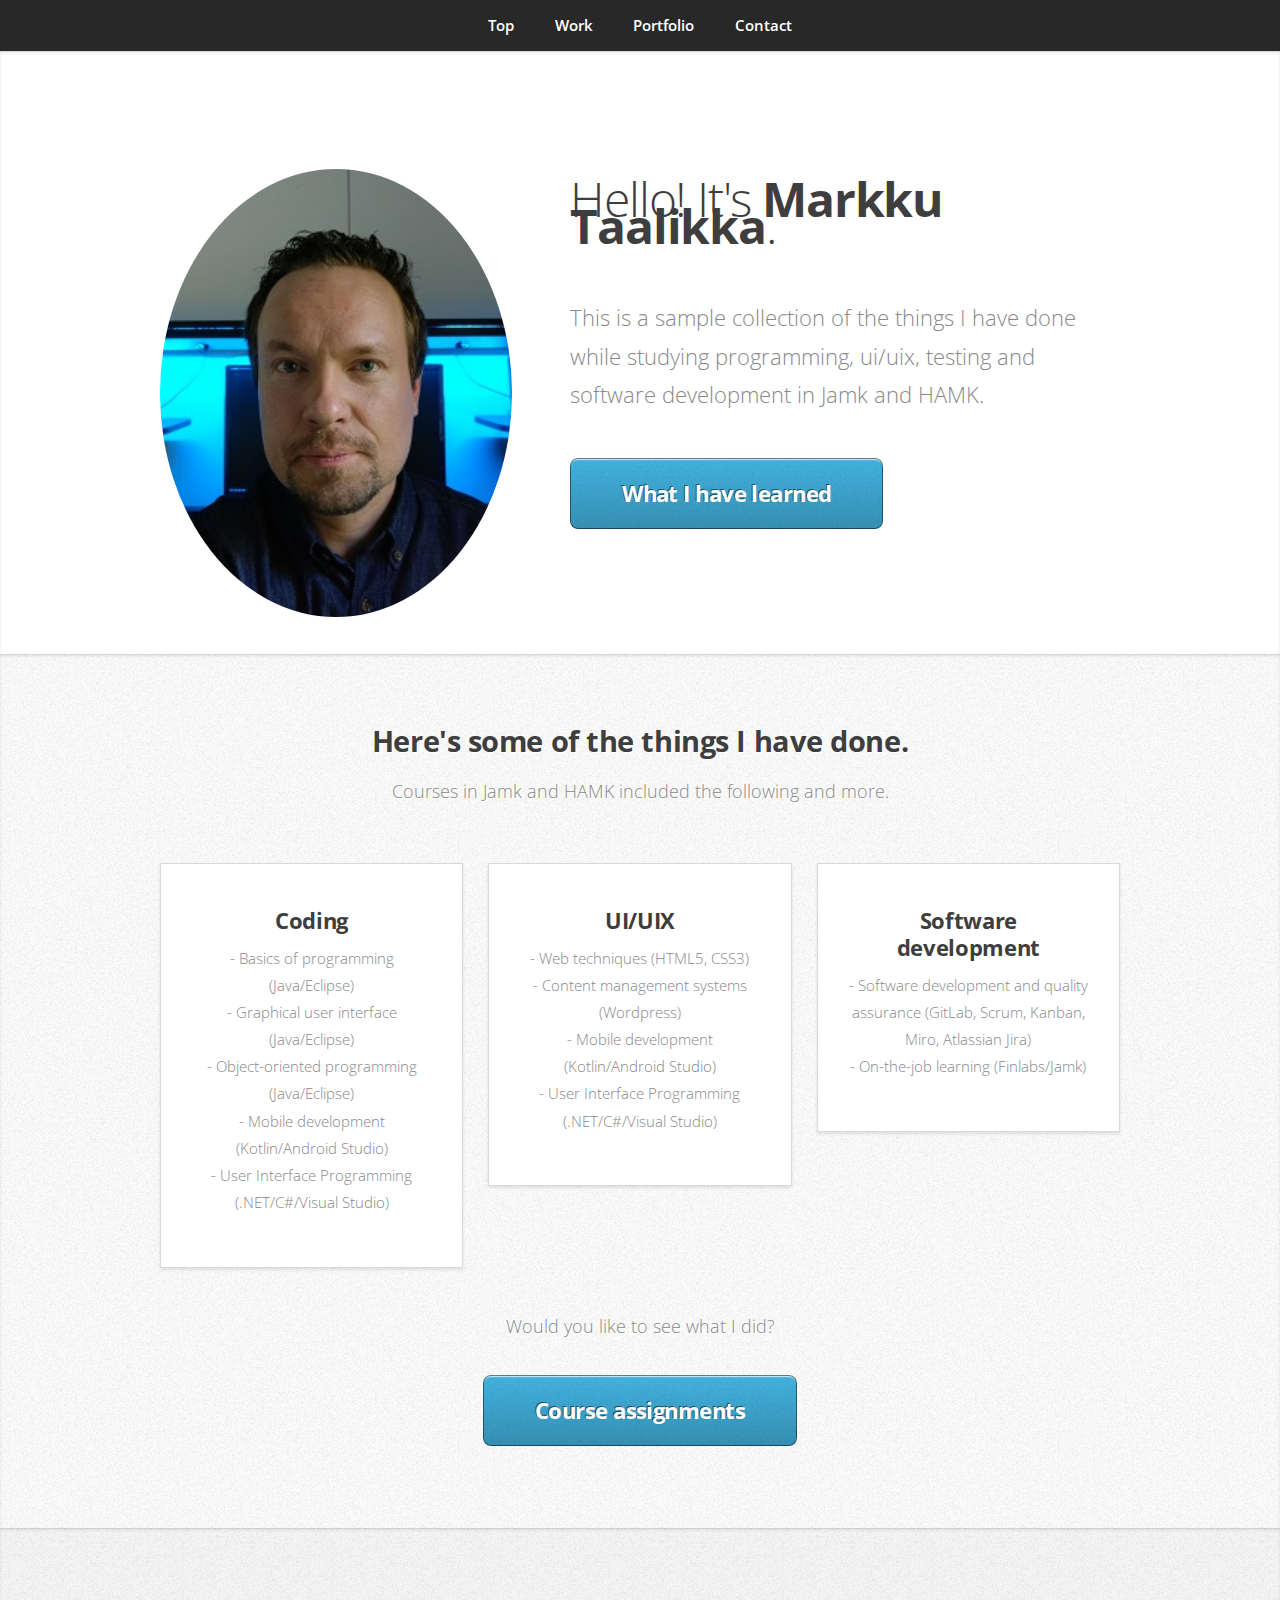
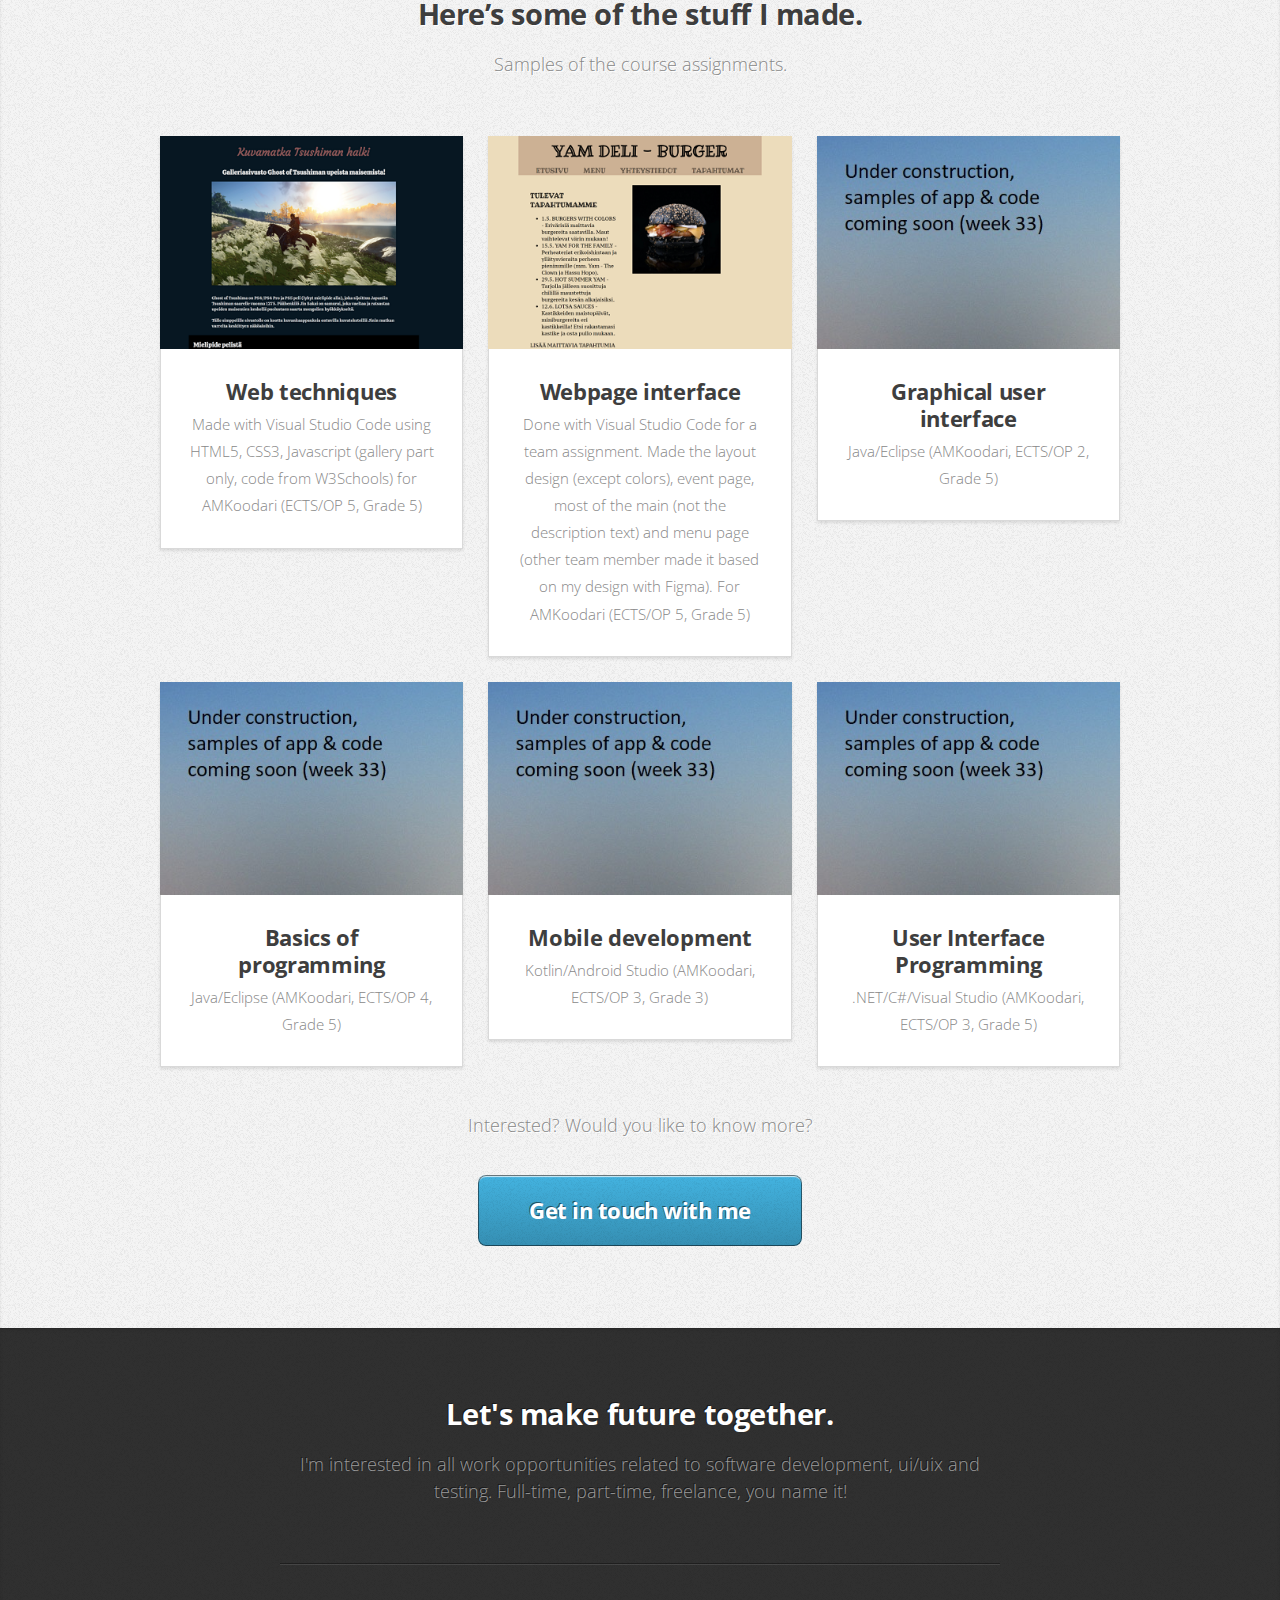
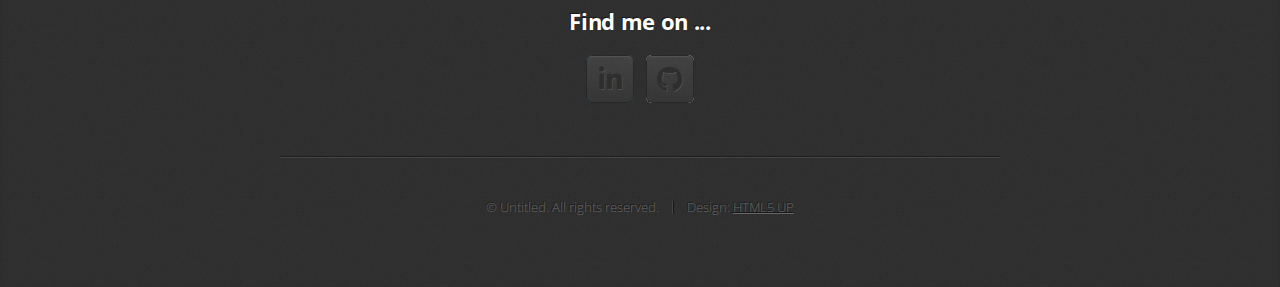
==== index.html @ e0985f4a "Portfolio website upload initial version" ====
<!DOCTYPE HTML>
<!--
	Miniport by HTML5 UP
	html5up.net | @ajlkn
	Free for personal and commercial use under the CCA 3.0 license (html5up.net/license)
-->
<html>
	<head>
		<title>Markku Taalikka Miniport (by HTML5 UP and edited by me)</title>
		<meta charset="utf-8" />
		<meta name="viewport" content="width=device-width, initial-scale=1, user-scalable=no" />
		<link rel="stylesheet" href="assets/css/main.css" />
	</head>
	<body class="is-preload">

		<!-- Nav -->
			<nav id="nav">
				<ul class="container">
					<li><a href="#top">Top</a></li>
					<li><a href="#work">Work</a></li>
					<li><a href="#portfolio">Portfolio</a></li>
					<li><a href="#contact">Contact</a></li>
				</ul>
			</nav>

		<!-- Home -->
			<article id="top" class="wrapper style1">
				<div class="container">
					<div class="row">
						<div class="col-4 col-5-large col-12-medium">
							<span class="image fit"><img src="images/MJT2020Resize.jpg" alt="" /></span>
						</div>
						<div class="col-8 col-7-large col-12-medium">
							<header>
								<h1>Hello! It's <strong>Markku Taalikka</strong>.</h1>
							</header>
							<p>This is a sample collection of the things I have done while studying programming, ui/uix, testing and software development in Jamk and HAMK.</p>
							<a href="#work" class="button large scrolly">What I have learned</a>
						</div>
					</div>
				</div>
			</article>

		<!-- Work -->
			<article id="work" class="wrapper style2">
				<div class="container">
					<header>
						<h2>Here's some of the things I have done.</h2>
						<p>Courses in Jamk and HAMK included the following and more.</p>
					</header>
					<div class="row aln-center">
						<div class="col-4 col-6-medium col-12-small">
							<section class="box style1">
								<!-- <span class="icon featured fa-comments"></span> -->
								<h3>Coding</h3>
								<p>- Basics of programming (Java/Eclipse)<br>- Graphical user interface (Java/Eclipse)<br>- Object-oriented programming (Java/Eclipse)<br>- Mobile development (Kotlin/Android Studio)<br>- User Interface Programming (.NET/C#/Visual Studio)</p>
							</section>
						</div>
						<div class="col-4 col-6-medium col-12-small">
							<section class="box style1">
								<!-- <span class="icon solid featured fa-camera-retro"></span> -->
								<h3>UI/UIX</h3>
								<p>- Web techniques (HTML5, CSS3)<br>- Content management systems (Wordpress)<br>- Mobile development (Kotlin/Android Studio)<br>- User Interface Programming (.NET/C#/Visual Studio)</p>
							</section>
						</div>
						<div class="col-4 col-6-medium col-12-small">
							<section class="box style1">
								<!-- <span class="icon featured fa-thumbs-up"></span> -->
								<h3>Software development</h3>
								<p>- Software development and quality assurance (GitLab, Scrum, Kanban, Miro, Atlassian Jira)<br>- On-the-job learning (Finlabs/Jamk)</p>
							</section>
						</div>
					</div>
					<footer>
						<p>Would you like to see what I did?</p>
						<a href="#portfolio" class="button large scrolly">Course assignments</a>
					</footer>
				</div>
			</article>

		<!-- Portfolio -->
			<article id="portfolio" class="wrapper style3">
				<div class="container">
					<header>
						<h2>Here’s some of the stuff I made.</h2>
						<p>Samples of the course assignments.</p>
					</header>
					<div class="row">
						<div class="col-4 col-6-medium col-12-small">
							<article class="box style2">
								<a href="images/Web_techniques_full_resize_MJT_HAMK.png" class="image featured" target="_blank"><img src="images/Web_techniques_tn_MJT_HAMK.png" alt="thumbnail_MJT_webpage" /></a>
								<h3><a href="#">Web techniques</a></h3>
								<p>Made with Visual Studio Code using HTML5, CSS3, Javascript (gallery part only, code from W3Schools) for AMKoodari (ECTS/OP 5, Grade 5)</p>
							</article>
						</div>
						<div class="col-4 col-6-medium col-12-small">
							<article class="box style2">
								<a href="images/Bittikyylat_site_resize.png" class="image featured" target="_blank"><img src="images/Bittikyylat_events_tn.png" alt="" /></a>
								<h3><a href="#">Webpage interface</a></h3>
								<p>Done with Visual Studio Code for a team assignment. Made the layout design (except colors), event page, most of the main (not the description text) and menu page (other team member made it based on my design with Figma). For AMKoodari (ECTS/OP 5, Grade 5)</p>
							</article>
						</div>
						<div class="col-4 col-6-medium col-12-small">
							<article class="box style2">
								<a href="#" class="image featured"><img src="images/pic03.jpg" alt="" /></a>
								<h3><a href="#">Graphical user interface</a></h3>
								<p>Java/Eclipse (AMKoodari, ECTS/OP 2, Grade 5)</p>
							</article>
						</div>
						<div class="col-4 col-6-medium col-12-small">
							<article class="box style2">
								<a href="#" class="image featured"><img src="images/pic03.jpg" alt="" /></a>
								<h3><a href="#">Basics of programming</a></h3>
								<p>Java/Eclipse (AMKoodari, ECTS/OP 4, Grade 5)</p>
							</article>
						</div>
						<div class="col-4 col-6-medium col-12-small">
							<article class="box style2">
								<a href="#" class="image featured"><img src="images/pic03.jpg" alt="" /></a>
								<h3><a href="#">Mobile development</a></h3>
								<p>Kotlin/Android Studio (AMKoodari, ECTS/OP 3, Grade 3)</p>
							</article>
						</div>
						<div class="col-4 col-6-medium col-12-small">
							<article class="box style2">
								<a href="#" class="image featured"><img src="images/pic03.jpg" alt="" /></a>
								<h3><a href="#">User Interface Programming</a></h3>
								<p>.NET/C#/Visual Studio (AMKoodari, ECTS/OP 3, Grade 5)</p>
							</article>
						</div>
					</div>
					<footer>
						<p>Interested? Would you like to know more?</p>
						<a href="#contact" class="button large scrolly">Get in touch with me</a>
					</footer>
				</div>
			</article>

		<!-- Contact -->
			<article id="contact" class="wrapper style4">
				<div class="container medium">
					<header>
						<h2>Let's make future together.</h2>
						<p>I'm interested in all work opportunities related to software development, ui/uix and testing. Full-time, part-time, freelance, you name it!</p>
					</header>
					<!-- <div class="row">
						<div class="col-12">
							<form method="post" action="#">
								<div class="row">
									<div class="col-6 col-12-small">
										<input type="text" name="name" id="name" placeholder="Name" />
									</div>
									<div class="col-6 col-12-small">
										<input type="text" name="email" id="email" placeholder="Email" />
									</div>
									<div class="col-12">
										<input type="text" name="subject" id="subject" placeholder="Subject" />
									</div>
									<div class="col-12">
										<textarea name="message" id="message" placeholder="Message"></textarea>
									</div>
									<div class="col-12">
										<ul class="actions">
											<li><input type="submit" value="Send Message" /></li>
											<li><input type="reset" value="Clear Form" class="alt" /></li>
										</ul>
									</div>
								</div>
							</form>
						</div>
						<div class="col-12"> -->
							<hr />
							<h3>Find me on ...</h3>
							<ul class="social">
								<!-- <li><a href="#" class="icon brands fa-twitter"><span class="label">Twitter</span></a></li>
								<li><a href="#" class="icon brands fa-facebook-f"><span class="label">Facebook</span></a></li>
								<li><a href="#" class="icon brands fa-dribbble"><span class="label">Dribbble</span></a></li> -->
								<li><a href="https://linkedin.com/in/markku-taalikka" class="icon brands fa-linkedin-in" target="_blank"><span class="label">LinkedIn</span></a></li>
								<!-- <li><a href="#" class="icon brands fa-tumblr"><span class="label">Tumblr</span></a></li>
								<li><a href="#" class="icon brands fa-google-plus"><span class="label">Google+</span></a></li> -->
								<li><a href="https://github.com/MarkkuT79" class="icon brands fa-github" target="_blank"><span class="label">Github</span></a></li>
								<!--
								<li><a href="#" class="icon solid fa-rss"><span>RSS</span></a></li>
								<li><a href="#" class="icon brands fa-instagram"><span>Instagram</span></a></li>
								<li><a href="#" class="icon brands fa-foursquare"><span>Foursquare</span></a></li>
								<li><a href="#" class="icon brands fa-skype"><span>Skype</span></a></li>
								<li><a href="#" class="icon brands fa-soundcloud"><span>Soundcloud</span></a></li>
								<li><a href="#" class="icon brands fa-youtube"><span>YouTube</span></a></li>
								<li><a href="#" class="icon brands fa-blogger"><span>Blogger</span></a></li>
								<li><a href="#" class="icon brands fa-flickr"><span>Flickr</span></a></li>
								<li><a href="#" class="icon brands fa-vimeo"><span>Vimeo</span></a></li>
								-->
							</ul>
							<hr />
						</div>
					</div>
					<footer>
						<ul id="copyright">
							<li>&copy; Untitled. All rights reserved.</li><li>Design: <a href="http://html5up.net">HTML5 UP</a></li>
						</ul>
					</footer>
				</div>
			</article>

		<!-- Scripts -->
			<script src="assets/js/jquery.min.js"></script>
			<script src="assets/js/jquery.scrolly.min.js"></script>
			<script src="assets/js/browser.min.js"></script>
			<script src="assets/js/breakpoints.min.js"></script>
			<script src="assets/js/util.js"></script>
			<script src="assets/js/main.js"></script>

	</body>
</html>
---- assets/css/main.css ----
@import url("https://fonts.googleapis.com/css?family=Open+Sans:300,300italic,600,600italic,700");
@import url("fontawesome-all.min.css");

/*
	Miniport by HTML5 UP
	html5up.net | @ajlkn
	Free for personal and commercial use under the CCA 3.0 license (html5up.net/license)
*/

html, body, div, span, applet, object,
iframe, h1, h2, h3, h4, h5, h6, p, blockquote,
pre, a, abbr, acronym, address, big, cite,
code, del, dfn, em, img, ins, kbd, q, s, samp,
small, strike, strong, sub, sup, tt, var, b,
u, i, center, dl, dt, dd, ol, ul, li, fieldset,
form, label, legend, table, caption, tbody,
tfoot, thead, tr, th, td, article, aside,
canvas, details, embed, figure, figcaption,
footer, header, hgroup, menu, nav, output, ruby,
section, summary, time, mark, audio, video {
	margin: 0;
	padding: 0;
	border: 0;
	font-size: 100%;
	font: inherit;
	vertical-align: baseline;}

article, aside, details, figcaption, figure,
footer, header, hgroup, menu, nav, section {
	display: block;}

body {
	line-height: 1;
}

ol, ul {
	list-style: none;
}

blockquote, q {
	quotes: none;
}

	blockquote:before, blockquote:after, q:before, q:after {
		content: '';
		content: none;
	}

table {
	border-collapse: collapse;
	border-spacing: 0;
}

body {
	-webkit-text-size-adjust: none;
}

mark {
	background-color: transparent;
	color: inherit;
}

input::-moz-focus-inner {
	border: 0;
	padding: 0;
}

input, select, textarea {
	-moz-appearance: none;
	-webkit-appearance: none;
	-ms-appearance: none;
	appearance: none;
}

/* Basic */

	html {
		box-sizing: border-box;
	}

	*, *:before, *:after {
		box-sizing: inherit;
	}

	body {
		padding-top: 3.5em;
	}

		body.is-preload *, body.is-preload *:before, body.is-preload *:after {
			-moz-animation: none !important;
			-webkit-animation: none !important;
			-ms-animation: none !important;
			animation: none !important;
			-moz-transition: none !important;
			-webkit-transition: none !important;
			-ms-transition: none !important;
			transition: none !important;
		}

	body, input, textarea, select {
		font-family: 'Open Sans', sans-serif;
		line-height: 1.85em;
		color: #888;
		font-weight: 300;
		font-size: 13pt;
	}

	a {
		-moz-transition: color .2s ease-in-out;
		-webkit-transition: color .2s ease-in-out;
		-ms-transition: color .2s ease-in-out;
		transition: color .2s ease-in-out;
		color: #43B3E0;
		text-decoration: underline;
	}

		a:hover {
			color: #43bff0 !important;
		}

		a img {
			border: 0;
		}

	b, strong {
		font-weight: 600;
		color: #3e3e3e;
	}

	i, em {
		font-style: italic;
	}

	sub {
		position: relative;
		top: 0.5em;
		font-size: 0.8em;
	}

	sup {
		position: relative;
		top: -0.5em;
		font-size: 0.8em;
	}

	blockquote {
		border-left: solid 0.75em #eee;
		padding: 1em 0 1em 1.5em;
		font-style: italic;
	}

	h1, h2, h3, h4, h5, h6 {
		color: #3e3e3e;
		margin: 0 0 0.75em 0;
	}

	h1 a, h2 a, h3 a, h4 a, h5 a, h6 a {
		text-decoration: none;
		color: inherit;
	}

	h2, h3, h4, h5, h6 {
		font-weight: 700;
	}

	h1 {
		font-size: 3.25em;
		letter-spacing: -0.025em;
		font-weight: 300;
	}

		h1 strong {
			font-weight: 700;
		}

	h2 {
		font-size: 2em;
		letter-spacing: -0.015em;
	}

	h3 {
		font-size: 1.5em;
		letter-spacing: -0.015em;
	}

	em, i {
		font-style: italic;
	}

	br.clear {
		clear: both;
	}

	hr {
		border: 0;
		border-top: solid 1px #444;
		border-top-color: rgba(0, 0, 0, 0.35);
		box-shadow: 0px 1px 0px 0px rgba(255, 255, 255, 0.1);
		height: 1px;
		margin: 3em 0;
	}

	p, ul, ol, dl, table {
		margin-bottom: 2em;
	}

	header {
		margin: 0 0 3em 0;
	}

		header > p {
			font-size: 1.25em;
			margin: 0;
		}

	footer {
		margin: 3em 0 0 0;
	}

		footer > p {
			font-size: 1.25em;
		}

/* Container */

	.container {
		margin: 0 auto;
		max-width: calc(100% - 50px);
		width: 1200px;
	}

		.container.medium {
			width: 900px;
		}

		@media screen and (max-width: 1680px) {

			.container {
				width: 1200px;
			}

				.container.medium {
					width: 900px;
				}

		}

		@media screen and (max-width: 1280px) {

			.container {
				width: 960px;
			}

				.container.medium {
					width: 720px;
				}

		}

		@media screen and (max-width: 980px) {

			.container {
				width: 100%;
			}

				.container.medium {
					width: 75%;
				}

		}

		@media screen and (max-width: 736px) {

			.container {
				width: 100%;
				max-width: calc(100% - 30px);
			}

				.container.medium {
					width: 100%;
				}

		}

/* Row */

	.row {
		display: flex;
		flex-wrap: wrap;
		box-sizing: border-box;
		align-items: stretch;
	}

		.row > * {
			box-sizing: border-box;
		}

		.row.gtr-uniform > * > :last-child {
			margin-bottom: 0;
		}

		.row.aln-left {
			justify-content: flex-start;
		}

		.row.aln-center {
			justify-content: center;
		}

		.row.aln-right {
			justify-content: flex-end;
		}

		.row.aln-top {
			align-items: flex-start;
		}

		.row.aln-middle {
			align-items: center;
		}

		.row.aln-bottom {
			align-items: flex-end;
		}

		.row > .imp {
			order: -1;
		}

		.row > .col-1 {
			width: 8.33333%;
		}

		.row > .off-1 {
			margin-left: 8.33333%;
		}

		.row > .col-2 {
			width: 16.66667%;
		}

		.row > .off-2 {
			margin-left: 16.66667%;
		}

		.row > .col-3 {
			width: 25%;
		}

		.row > .off-3 {
			margin-left: 25%;
		}

		.row > .col-4 {
			width: 33.33333%;
		}

		.row > .off-4 {
			margin-left: 33.33333%;
		}

		.row > .col-5 {
			width: 41.66667%;
		}

		.row > .off-5 {
			margin-left: 41.66667%;
		}

		.row > .col-6 {
			width: 50%;
		}

		.row > .off-6 {
			margin-left: 50%;
		}

		.row > .col-7 {
			width: 58.33333%;
		}

		.row > .off-7 {
			margin-left: 58.33333%;
		}

		.row > .col-8 {
			width: 66.66667%;
		}

		.row > .off-8 {
			margin-left: 66.66667%;
		}

		.row > .col-9 {
			width: 75%;
		}

		.row > .off-9 {
			margin-left: 75%;
		}

		.row > .col-10 {
			width: 83.33333%;
		}

		.row > .off-10 {
			margin-left: 83.33333%;
		}

		.row > .col-11 {
			width: 91.66667%;
		}

		.row > .off-11 {
			margin-left: 91.66667%;
		}

		.row > .col-12 {
			width: 100%;
		}

		.row > .off-12 {
			margin-left: 100%;
		}

		.row.gtr-0 {
			margin-top: 0px;
			margin-left: 0px;
		}

			.row.gtr-0 > * {
				padding: 0px 0 0 0px;
			}

			.row.gtr-0.gtr-uniform {
				margin-top: 0px;
			}

				.row.gtr-0.gtr-uniform > * {
					padding-top: 0px;
				}

		.row.gtr-25 {
			margin-top: -6.25px;
			margin-left: -6.25px;
		}

			.row.gtr-25 > * {
				padding: 6.25px 0 0 6.25px;
			}

			.row.gtr-25.gtr-uniform {
				margin-top: -6.25px;
			}

				.row.gtr-25.gtr-uniform > * {
					padding-top: 6.25px;
				}

		.row.gtr-50 {
			margin-top: -12.5px;
			margin-left: -12.5px;
		}

			.row.gtr-50 > * {
				padding: 12.5px 0 0 12.5px;
			}

			.row.gtr-50.gtr-uniform {
				margin-top: -12.5px;
			}

				.row.gtr-50.gtr-uniform > * {
					padding-top: 12.5px;
				}

		.row {
			margin-top: -25px;
			margin-left: -25px;
		}

			.row > * {
				padding: 25px 0 0 25px;
			}

			.row.gtr-uniform {
				margin-top: -25px;
			}

				.row.gtr-uniform > * {
					padding-top: 25px;
				}

		.row.gtr-150 {
			margin-top: -37.5px;
			margin-left: -37.5px;
		}

			.row.gtr-150 > * {
				padding: 37.5px 0 0 37.5px;
			}

			.row.gtr-150.gtr-uniform {
				margin-top: -37.5px;
			}

				.row.gtr-150.gtr-uniform > * {
					padding-top: 37.5px;
				}

		.row.gtr-200 {
			margin-top: -50px;
			margin-left: -50px;
		}

			.row.gtr-200 > * {
				padding: 50px 0 0 50px;
			}

			.row.gtr-200.gtr-uniform {
				margin-top: -50px;
			}

				.row.gtr-200.gtr-uniform > * {
					padding-top: 50px;
				}

		@media screen and (max-width: 1680px) {

			.row {
				display: flex;
				flex-wrap: wrap;
				box-sizing: border-box;
				align-items: stretch;
			}

				.row > * {
					box-sizing: border-box;
				}

				.row.gtr-uniform > * > :last-child {
					margin-bottom: 0;
				}

				.row.aln-left {
					justify-content: flex-start;
				}

				.row.aln-center {
					justify-content: center;
				}

				.row.aln-right {
					justify-content: flex-end;
				}

				.row.aln-top {
					align-items: flex-start;
				}

				.row.aln-middle {
					align-items: center;
				}

				.row.aln-bottom {
					align-items: flex-end;
				}

				.row > .imp-xlarge {
					order: -1;
				}

				.row > .col-1-xlarge {
					width: 8.33333%;
				}

				.row > .off-1-xlarge {
					margin-left: 8.33333%;
				}

				.row > .col-2-xlarge {
					width: 16.66667%;
				}

				.row > .off-2-xlarge {
					margin-left: 16.66667%;
				}

				.row > .col-3-xlarge {
					width: 25%;
				}

				.row > .off-3-xlarge {
					margin-left: 25%;
				}

				.row > .col-4-xlarge {
					width: 33.33333%;
				}

				.row > .off-4-xlarge {
					margin-left: 33.33333%;
				}

				.row > .col-5-xlarge {
					width: 41.66667%;
				}

				.row > .off-5-xlarge {
					margin-left: 41.66667%;
				}

				.row > .col-6-xlarge {
					width: 50%;
				}

				.row > .off-6-xlarge {
					margin-left: 50%;
				}

				.row > .col-7-xlarge {
					width: 58.33333%;
				}

				.row > .off-7-xlarge {
					margin-left: 58.33333%;
				}

				.row > .col-8-xlarge {
					width: 66.66667%;
				}

				.row > .off-8-xlarge {
					margin-left: 66.66667%;
				}

				.row > .col-9-xlarge {
					width: 75%;
				}

				.row > .off-9-xlarge {
					margin-left: 75%;
				}

				.row > .col-10-xlarge {
					width: 83.33333%;
				}

				.row > .off-10-xlarge {
					margin-left: 83.33333%;
				}

				.row > .col-11-xlarge {
					width: 91.66667%;
				}

				.row > .off-11-xlarge {
					margin-left: 91.66667%;
				}

				.row > .col-12-xlarge {
					width: 100%;
				}

				.row > .off-12-xlarge {
					margin-left: 100%;
				}

				.row.gtr-0 {
					margin-top: 0px;
					margin-left: 0px;
				}

					.row.gtr-0 > * {
						padding: 0px 0 0 0px;
					}

					.row.gtr-0.gtr-uniform {
						margin-top: 0px;
					}

						.row.gtr-0.gtr-uniform > * {
							padding-top: 0px;
						}

				.row.gtr-25 {
					margin-top: -6.25px;
					margin-left: -6.25px;
				}

					.row.gtr-25 > * {
						padding: 6.25px 0 0 6.25px;
					}

					.row.gtr-25.gtr-uniform {
						margin-top: -6.25px;
					}

						.row.gtr-25.gtr-uniform > * {
							padding-top: 6.25px;
						}

				.row.gtr-50 {
					margin-top: -12.5px;
					margin-left: -12.5px;
				}

					.row.gtr-50 > * {
						padding: 12.5px 0 0 12.5px;
					}

					.row.gtr-50.gtr-uniform {
						margin-top: -12.5px;
					}

						.row.gtr-50.gtr-uniform > * {
							padding-top: 12.5px;
						}

				.row {
					margin-top: -25px;
					margin-left: -25px;
				}

					.row > * {
						padding: 25px 0 0 25px;
					}

					.row.gtr-uniform {
						margin-top: -25px;
					}

						.row.gtr-uniform > * {
							padding-top: 25px;
						}

				.row.gtr-150 {
					margin-top: -37.5px;
					margin-left: -37.5px;
				}

					.row.gtr-150 > * {
						padding: 37.5px 0 0 37.5px;
					}

					.row.gtr-150.gtr-uniform {
						margin-top: -37.5px;
					}

						.row.gtr-150.gtr-uniform > * {
							padding-top: 37.5px;
						}

				.row.gtr-200 {
					margin-top: -50px;
					margin-left: -50px;
				}

					.row.gtr-200 > * {
						padding: 50px 0 0 50px;
					}

					.row.gtr-200.gtr-uniform {
						margin-top: -50px;
					}

						.row.gtr-200.gtr-uniform > * {
							padding-top: 50px;
						}

		}

		@media screen and (max-width: 1280px) {

			.row {
				display: flex;
				flex-wrap: wrap;
				box-sizing: border-box;
				align-items: stretch;
			}

				.row > * {
					box-sizing: border-box;
				}

				.row.gtr-uniform > * > :last-child {
					margin-bottom: 0;
				}

				.row.aln-left {
					justify-content: flex-start;
				}

				.row.aln-center {
					justify-content: center;
				}

				.row.aln-right {
					justify-content: flex-end;
				}

				.row.aln-top {
					align-items: flex-start;
				}

				.row.aln-middle {
					align-items: center;
				}

				.row.aln-bottom {
					align-items: flex-end;
				}

				.row > .imp-large {
					order: -1;
				}

				.row > .col-1-large {
					width: 8.33333%;
				}

				.row > .off-1-large {
					margin-left: 8.33333%;
				}

				.row > .col-2-large {
					width: 16.66667%;
				}

				.row > .off-2-large {
					margin-left: 16.66667%;
				}

				.row > .col-3-large {
					width: 25%;
				}

				.row > .off-3-large {
					margin-left: 25%;
				}

				.row > .col-4-large {
					width: 33.33333%;
				}

				.row > .off-4-large {
					margin-left: 33.33333%;
				}

				.row > .col-5-large {
					width: 41.66667%;
				}

				.row > .off-5-large {
					margin-left: 41.66667%;
				}

				.row > .col-6-large {
					width: 50%;
				}

				.row > .off-6-large {
					margin-left: 50%;
				}

				.row > .col-7-large {
					width: 58.33333%;
				}

				.row > .off-7-large {
					margin-left: 58.33333%;
				}

				.row > .col-8-large {
					width: 66.66667%;
				}

				.row > .off-8-large {
					margin-left: 66.66667%;
				}

				.row > .col-9-large {
					width: 75%;
				}

				.row > .off-9-large {
					margin-left: 75%;
				}

				.row > .col-10-large {
					width: 83.33333%;
				}

				.row > .off-10-large {
					margin-left: 83.33333%;
				}

				.row > .col-11-large {
					width: 91.66667%;
				}

				.row > .off-11-large {
					margin-left: 91.66667%;
				}

				.row > .col-12-large {
					width: 100%;
				}

				.row > .off-12-large {
					margin-left: 100%;
				}

				.row.gtr-0 {
					margin-top: 0px;
					margin-left: 0px;
				}

					.row.gtr-0 > * {
						padding: 0px 0 0 0px;
					}

					.row.gtr-0.gtr-uniform {
						margin-top: 0px;
					}

						.row.gtr-0.gtr-uniform > * {
							padding-top: 0px;
						}

				.row.gtr-25 {
					margin-top: -6.25px;
					margin-left: -6.25px;
				}

					.row.gtr-25 > * {
						padding: 6.25px 0 0 6.25px;
					}

					.row.gtr-25.gtr-uniform {
						margin-top: -6.25px;
					}

						.row.gtr-25.gtr-uniform > * {
							padding-top: 6.25px;
						}

				.row.gtr-50 {
					margin-top: -12.5px;
					margin-left: -12.5px;
				}

					.row.gtr-50 > * {
						padding: 12.5px 0 0 12.5px;
					}

					.row.gtr-50.gtr-uniform {
						margin-top: -12.5px;
					}

						.row.gtr-50.gtr-uniform > * {
							padding-top: 12.5px;
						}

				.row {
					margin-top: -25px;
					margin-left: -25px;
				}

					.row > * {
						padding: 25px 0 0 25px;
					}

					.row.gtr-uniform {
						margin-top: -25px;
					}

						.row.gtr-uniform > * {
							padding-top: 25px;
						}

				.row.gtr-150 {
					margin-top: -37.5px;
					margin-left: -37.5px;
				}

					.row.gtr-150 > * {
						padding: 37.5px 0 0 37.5px;
					}

					.row.gtr-150.gtr-uniform {
						margin-top: -37.5px;
					}

						.row.gtr-150.gtr-uniform > * {
							padding-top: 37.5px;
						}

				.row.gtr-200 {
					margin-top: -50px;
					margin-left: -50px;
				}

					.row.gtr-200 > * {
						padding: 50px 0 0 50px;
					}

					.row.gtr-200.gtr-uniform {
						margin-top: -50px;
					}

						.row.gtr-200.gtr-uniform > * {
							padding-top: 50px;
						}

		}

		@media screen and (max-width: 980px) {

			.row {
				display: flex;
				flex-wrap: wrap;
				box-sizing: border-box;
				align-items: stretch;
			}

				.row > * {
					box-sizing: border-box;
				}

				.row.gtr-uniform > * > :last-child {
					margin-bottom: 0;
				}

				.row.aln-left {
					justify-content: flex-start;
				}

				.row.aln-center {
					justify-content: center;
				}

				.row.aln-right {
					justify-content: flex-end;
				}

				.row.aln-top {
					align-items: flex-start;
				}

				.row.aln-middle {
					align-items: center;
				}

				.row.aln-bottom {
					align-items: flex-end;
				}

				.row > .imp-medium {
					order: -1;
				}

				.row > .col-1-medium {
					width: 8.33333%;
				}

				.row > .off-1-medium {
					margin-left: 8.33333%;
				}

				.row > .col-2-medium {
					width: 16.66667%;
				}

				.row > .off-2-medium {
					margin-left: 16.66667%;
				}

				.row > .col-3-medium {
					width: 25%;
				}

				.row > .off-3-medium {
					margin-left: 25%;
				}

				.row > .col-4-medium {
					width: 33.33333%;
				}

				.row > .off-4-medium {
					margin-left: 33.33333%;
				}

				.row > .col-5-medium {
					width: 41.66667%;
				}

				.row > .off-5-medium {
					margin-left: 41.66667%;
				}

				.row > .col-6-medium {
					width: 50%;
				}

				.row > .off-6-medium {
					margin-left: 50%;
				}

				.row > .col-7-medium {
					width: 58.33333%;
				}

				.row > .off-7-medium {
					margin-left: 58.33333%;
				}

				.row > .col-8-medium {
					width: 66.66667%;
				}

				.row > .off-8-medium {
					margin-left: 66.66667%;
				}

				.row > .col-9-medium {
					width: 75%;
				}

				.row > .off-9-medium {
					margin-left: 75%;
				}

				.row > .col-10-medium {
					width: 83.33333%;
				}

				.row > .off-10-medium {
					margin-left: 83.33333%;
				}

				.row > .col-11-medium {
					width: 91.66667%;
				}

				.row > .off-11-medium {
					margin-left: 91.66667%;
				}

				.row > .col-12-medium {
					width: 100%;
				}

				.row > .off-12-medium {
					margin-left: 100%;
				}

				.row.gtr-0 {
					margin-top: 0px;
					margin-left: 0px;
				}

					.row.gtr-0 > * {
						padding: 0px 0 0 0px;
					}

					.row.gtr-0.gtr-uniform {
						margin-top: 0px;
					}

						.row.gtr-0.gtr-uniform > * {
							padding-top: 0px;
						}

				.row.gtr-25 {
					margin-top: -6.25px;
					margin-left: -6.25px;
				}

					.row.gtr-25 > * {
						padding: 6.25px 0 0 6.25px;
					}

					.row.gtr-25.gtr-uniform {
						margin-top: -6.25px;
					}

						.row.gtr-25.gtr-uniform > * {
							padding-top: 6.25px;
						}

				.row.gtr-50 {
					margin-top: -12.5px;
					margin-left: -12.5px;
				}

					.row.gtr-50 > * {
						padding: 12.5px 0 0 12.5px;
					}

					.row.gtr-50.gtr-uniform {
						margin-top: -12.5px;
					}

						.row.gtr-50.gtr-uniform > * {
							padding-top: 12.5px;
						}

				.row {
					margin-top: -25px;
					margin-left: -25px;
				}

					.row > * {
						padding: 25px 0 0 25px;
					}

					.row.gtr-uniform {
						margin-top: -25px;
					}

						.row.gtr-uniform > * {
							padding-top: 25px;
						}

				.row.gtr-150 {
					margin-top: -37.5px;
					margin-left: -37.5px;
				}

					.row.gtr-150 > * {
						padding: 37.5px 0 0 37.5px;
					}

					.row.gtr-150.gtr-uniform {
						margin-top: -37.5px;
					}

						.row.gtr-150.gtr-uniform > * {
							padding-top: 37.5px;
						}

				.row.gtr-200 {
					margin-top: -50px;
					margin-left: -50px;
				}

					.row.gtr-200 > * {
						padding: 50px 0 0 50px;
					}

					.row.gtr-200.gtr-uniform {
						margin-top: -50px;
					}

						.row.gtr-200.gtr-uniform > * {
							padding-top: 50px;
						}

		}

		@media screen and (max-width: 736px) {

			.row {
				display: flex;
				flex-wrap: wrap;
				box-sizing: border-box;
				align-items: stretch;
			}

				.row > * {
					box-sizing: border-box;
				}

				.row.gtr-uniform > * > :last-child {
					margin-bottom: 0;
				}

				.row.aln-left {
					justify-content: flex-start;
				}

				.row.aln-center {
					justify-content: center;
				}

				.row.aln-right {
					justify-content: flex-end;
				}

				.row.aln-top {
					align-items: flex-start;
				}

				.row.aln-middle {
					align-items: center;
				}

				.row.aln-bottom {
					align-items: flex-end;
				}

				.row > .imp-small {
					order: -1;
				}

				.row > .col-1-small {
					width: 8.33333%;
				}

				.row > .off-1-small {
					margin-left: 8.33333%;
				}

				.row > .col-2-small {
					width: 16.66667%;
				}

				.row > .off-2-small {
					margin-left: 16.66667%;
				}

				.row > .col-3-small {
					width: 25%;
				}

				.row > .off-3-small {
					margin-left: 25%;
				}

				.row > .col-4-small {
					width: 33.33333%;
				}

				.row > .off-4-small {
					margin-left: 33.33333%;
				}

				.row > .col-5-small {
					width: 41.66667%;
				}

				.row > .off-5-small {
					margin-left: 41.66667%;
				}

				.row > .col-6-small {
					width: 50%;
				}

				.row > .off-6-small {
					margin-left: 50%;
				}

				.row > .col-7-small {
					width: 58.33333%;
				}

				.row > .off-7-small {
					margin-left: 58.33333%;
				}

				.row > .col-8-small {
					width: 66.66667%;
				}

				.row > .off-8-small {
					margin-left: 66.66667%;
				}

				.row > .col-9-small {
					width: 75%;
				}

				.row > .off-9-small {
					margin-left: 75%;
				}

				.row > .col-10-small {
					width: 83.33333%;
				}

				.row > .off-10-small {
					margin-left: 83.33333%;
				}

				.row > .col-11-small {
					width: 91.66667%;
				}

				.row > .off-11-small {
					margin-left: 91.66667%;
				}

				.row > .col-12-small {
					width: 100%;
				}

				.row > .off-12-small {
					margin-left: 100%;
				}

				.row.gtr-0 {
					margin-top: 0px;
					margin-left: 0px;
				}

					.row.gtr-0 > * {
						padding: 0px 0 0 0px;
					}

					.row.gtr-0.gtr-uniform {
						margin-top: 0px;
					}

						.row.gtr-0.gtr-uniform > * {
							padding-top: 0px;
						}

				.row.gtr-25 {
					margin-top: -3.75px;
					margin-left: -3.75px;
				}

					.row.gtr-25 > * {
						padding: 3.75px 0 0 3.75px;
					}

					.row.gtr-25.gtr-uniform {
						margin-top: -3.75px;
					}

						.row.gtr-25.gtr-uniform > * {
							padding-top: 3.75px;
						}

				.row.gtr-50 {
					margin-top: -7.5px;
					margin-left: -7.5px;
				}

					.row.gtr-50 > * {
						padding: 7.5px 0 0 7.5px;
					}

					.row.gtr-50.gtr-uniform {
						margin-top: -7.5px;
					}

						.row.gtr-50.gtr-uniform > * {
							padding-top: 7.5px;
						}

				.row {
					margin-top: -15px;
					margin-left: -15px;
				}

					.row > * {
						padding: 15px 0 0 15px;
					}

					.row.gtr-uniform {
						margin-top: -15px;
					}

						.row.gtr-uniform > * {
							padding-top: 15px;
						}

				.row.gtr-150 {
					margin-top: -22.5px;
					margin-left: -22.5px;
				}

					.row.gtr-150 > * {
						padding: 22.5px 0 0 22.5px;
					}

					.row.gtr-150.gtr-uniform {
						margin-top: -22.5px;
					}

						.row.gtr-150.gtr-uniform > * {
							padding-top: 22.5px;
						}

				.row.gtr-200 {
					margin-top: -30px;
					margin-left: -30px;
				}

					.row.gtr-200 > * {
						padding: 30px 0 0 30px;
					}

					.row.gtr-200.gtr-uniform {
						margin-top: -30px;
					}

						.row.gtr-200.gtr-uniform > * {
							padding-top: 30px;
						}

		}

/* Form */

	form label {
		color: #3e3e3e;
		font-weight: 700;
		display: block;
		margin: 0 0 0.5em 0;
	}

	form input[type=text],
	form input[type=email],
	form input[type=password],
	form select,
	form textarea {
		-moz-transition: background .2s ease-in-out, box-shadow .2s ease-in-out;
		-webkit-transition: background .2s ease-in-out, box-shadow .2s ease-in-out;
		-ms-transition: background .2s ease-in-out, box-shadow .2s ease-in-out;
		transition: background .2s ease-in-out, box-shadow .2s ease-in-out;
		-webkit-appearance: none;
		display: block;
		border: 0;
		padding: 0.75em;
		font-size: 1em;
		border-radius: 8px;
		border: solid 1px #ddd;
		background: #fff;
		color: #bbb;
		box-shadow: inset 0px 2px 3px 1px rgba(0, 0, 0, 0.05), 0px 1px 0px 0px rgba(255, 255, 255, 0.025);
		width: 100%;
	}

		form input[type=text]:focus,
		form input[type=email]:focus,
		form input[type=password]:focus,
		form select:focus,
		form textarea:focus {
			background: #fafafa;
			box-shadow: inset 0px 2px 5px 0px rgba(0, 0, 0, 0.05), 0px 1px 0px 0px rgba(255, 255, 255, 0.025), inset 0px 0px 2px 1px #43bff0;
		}

	form textarea {
		height: 15em;
	}

	form .actions:last-child {
		margin-bottom: 0;
	}

	form ::-webkit-input-placeholder {
		color: #555 !important;
	}

	form :-moz-placeholder {
		color: #555 !important;
	}

	form ::-moz-placeholder {
		color: #555 !important;
	}

	form :-ms-input-placeholder {
		color: #555 !important;
	}

	form ::-moz-focus-inner {
		border: 0;
	}

/* Tables */

	table {
		width: 100%;
	}

		table.default {
			width: 100%;
		}

			table.default tr {
				border-top: solid 1px #eee;
			}

				table.default tr:first-child {
					border-top: 0;
				}

			table.default td {
				padding: 0.5em 1em 0.5em 1em;
			}

			table.default th {
				text-align: left;
				padding: 0.5em 1em 0.5em 1em;
				font-weight: 600;
				margin: 0 0 1em 0;
			}

			table.default thead {
				background: #4f4f4f;
				color: #fff;
			}

/* Section/Article */

	section, article {
		margin-bottom: 3em;
	}

	section > :last-child,
	article > :last-child,
	section:last-child,
	article:last-child {
		margin-bottom: 0;
	}

/* Image */

	.image {
		display: inline-block;
		position: relative;
	}

		.image img {
			display: block;
			width: 100%;
		}

		.image.fit {
			display: block;
			width: 100%;
		}

		.image.featured {
			display: block;
			width: 100%;
			margin: 0 0 2em 0;
		}

		.image.left {
			float: left;
			margin: 0 2em 2em 0;
		}

		.image.centered {
			display: block;
			margin: 0 0 2em 0;
		}

			.image.centered img {
				margin: 0 auto;
				width: auto;
			}

/* Button */

	input[type="button"],
	input[type="submit"],
	input[type="reset"],
	button,
	.button {
		background-image: url("images/bg.png"), -moz-linear-gradient(top, rgba(0, 0, 0, 0), rgba(0, 0, 0, 0.2));
		background-image: url("images/bg.png"), -webkit-linear-gradient(top, rgba(0, 0, 0, 0), rgba(0, 0, 0, 0.2));
		background-image: url("images/bg.png"), -ms-linear-gradient(top, rgba(0, 0, 0, 0), rgba(0, 0, 0, 0.2));
		background-image: url("images/bg.png"), linear-gradient(top, rgba(0, 0, 0, 0), rgba(0, 0, 0, 0.2));
		-moz-transition: background-color .2s ease-in-out;
		-webkit-transition: background-color .2s ease-in-out;
		-ms-transition: background-color .2s ease-in-out;
		transition: background-color .2s ease-in-out;
		-webkit-appearance: none;
		position: relative;
		display: inline-block;
		color: #fff !important;
		text-decoration: none;
		font-weight: 700;
		border: 0;
		outline: 0;
		cursor: pointer;
		border-radius: 8px;
		text-shadow: -1px -1px 0.5px rgba(0, 0, 0, 0.5);
		overflow: hidden;
		box-shadow: inset 0px 0px 0px 1px rgba(0, 0, 0, 0.5), inset 0px 2px 1px 0px rgba(255, 255, 255, 0.75);
		background-color: #43B3E0;
		padding: 1em 2.35em 1em 2.35em;
		font-size: 1.1em;
		max-width: 24em;
	}

		input[type="button"]:hover,
		input[type="submit"]:hover,
		input[type="reset"]:hover,
		button:hover,
		.button:hover {
			background-color: #43bff0;
			color: #fff !important;
		}

		input[type="button"]:active,
		input[type="submit"]:active,
		input[type="reset"]:active,
		button:active,
		.button:active {
			background-color: #3BA8D3;
			top: 1px;
		}

		input[type="button"].large,
		input[type="submit"].large,
		input[type="reset"].large,
		button.large,
		.button.large {
			font-size: 1.5em;
			letter-spacing: -0.025em;
		}

		input[type="button"].alt,
		input[type="submit"].alt,
		input[type="reset"].alt,
		button.alt,
		.button.alt {
			background-color: #444;
			box-shadow: inset 0px 0px 0px 1px #242424, inset 0px 2px 1px 0px rgba(255, 255, 255, 0.2);
		}

			input[type="button"].alt:hover,
			input[type="submit"].alt:hover,
			input[type="reset"].alt:hover,
			button.alt:hover,
			.button.alt:hover {
				background-color: #4f4f4f;
				color: #fff !important;
			}

			input[type="button"].alt:active,
			input[type="submit"].alt:active,
			input[type="reset"].alt:active,
			button.alt:active,
			.button.alt:active {
				background-color: #3f3f3f;
			}

/* List */

	ul {
		list-style: disc;
		padding-left: 1em;
	}

		ul li {
			padding-left: 0.5em;
		}

	ol {
		list-style: decimal;
		padding-left: 1.25em;
	}

		ol li {
			padding-left: 0.25em;
		}

/* Social */

	ul.social {
		cursor: default;
		margin: 0;
		list-style: none;
		padding-left: 0;
	}

		ul.social li {
			position: relative;
			display: inline-block;
			margin: 0.25em;
			top: 0;
			padding-left: 0;
		}

			ul.social li a {
				-moz-transition: top .2s ease-in-out;
				-webkit-transition: top .2s ease-in-out;
				-ms-transition: top .2s ease-in-out;
				transition: top .2s ease-in-out;
				display: block;
				width: 48px;
				height: 48px;
				border-radius: 6px;
				top: 0;
				position: relative;
			}

				ul.social li a:before {
					background-image: url("images/bg.png"), -moz-linear-gradient(top, rgba(0, 0, 0, 0), rgba(0, 0, 0, 0.2));
					background-image: url("images/bg.png"), -webkit-linear-gradient(top, rgba(0, 0, 0, 0), rgba(0, 0, 0, 0.2));
					background-image: url("images/bg.png"), -ms-linear-gradient(top, rgba(0, 0, 0, 0), rgba(0, 0, 0, 0.2));
					background-image: url("images/bg.png"), linear-gradient(top, rgba(0, 0, 0, 0), rgba(0, 0, 0, 0.2));
					-moz-transition: background-color .2s ease-in-out;
					-webkit-transition: background-color .2s ease-in-out;
					-ms-transition: background-color .2s ease-in-out;
					transition: background-color .2s ease-in-out;
					background-color: #444;
					border-radius: 6px;
					box-shadow: inset 0px 0px 0px 1px #282828, inset 0px 2px 1px 0px rgba(255, 255, 255, 0.1);
					color: #2E2E2E !important;
					display: block;
					font-size: 26px;
					height: 48px;
					line-height: 48px;
					text-align: center;
					outline: 0;
					overflow: hidden;
					text-shadow: 1px 1px 0px rgba(255, 255, 255, 0.1);
					width: 48px;
				}

				ul.social li a.fa-twitter {
					background-color: #2DAAE4;
				}

				ul.social li a.fa-facebook-f {
					background-color: #3C5A98;
				}

				ul.social li a.fa-dribbble {
					background-color: #C4376B;
				}

				ul.social li a.fa-linkedin-in {
					background-color: #006599;
				}

				ul.social li a.fa-tumblr {
					background-color: #51718A;
				}

				ul.social li a.fa-google-plus {
					background-color: #DA2713;
				}

				ul.social li a.fa-github {
					background-color: #FAFAFA;
				}

				ul.social li a.fa-rss {
					background-color: #F2600B;
				}

				ul.social li a.fa-instagram {
					background-color: #E0D7C8;
				}

				ul.social li a.fa-foursquare {
					background-color: #39A3D4;
				}

				ul.social li a.fa-skype {
					background-color: #10BEF1;
				}

				ul.social li a.fa-soundcloud {
					background-color: #FE5419;
				}

				ul.social li a.fa-youtube {
					background-color: #BF2E25;
				}

				ul.social li a.fa-blogger {
					background-color: #FF6501;
				}

				ul.social li a.fa-flickr {
					background-color: #0062DB;
				}

				ul.social li a.fa-vimeo {
					background-color: #4C8AB0;
				}

				ul.social li a:hover {
					top: -5px;
				}

					ul.social li a:hover:before {
						background-color: transparent;
					}

/* Actions */

	ul.actions {
		list-style: none;
		padding-left: 0;
	}

		ul.actions li {
			display: inline-block;
			margin: 0 0 0 1em;
			padding-left: 0;
		}

			ul.actions li:first-child {
				margin-left: 0;
			}

/* Box */

	.box {
		background: #fff;
		box-shadow: inset 0px 0px 0px 1px rgba(0, 0, 0, 0.15), 0px 2px 3px 0px rgba(0, 0, 0, 0.1);
		text-align: center;
		padding: 2em;
	}

		.box.style1 {
			padding: 3em 2em 3.5em 2em;
		}

			.box.style1 h3 {
				margin-bottom: 0.5em;
			}

		.box.style2 h3 {
			margin-bottom: 0.25em;
		}

		.box.style2 .image {
			position: relative;
			left: 2em;
			top: 2em;
			margin: -4em 0 4em -4em;
			width: auto;
		}

/* Icons */

	.icon {
		text-decoration: none;
		text-decoration: none;
	}

		.icon:before {
			-moz-osx-font-smoothing: grayscale;
			-webkit-font-smoothing: antialiased;
			display: inline-block;
			font-style: normal;
			font-variant: normal;
			text-rendering: auto;
			line-height: 1;
			text-transform: none !important;
			font-family: 'Font Awesome 5 Free';
			font-weight: 400;
		}

		.icon:before {
			font-size: 1.25em;
		}

		.icon > .label {
			display: none;
		}

		.icon.solid:before {
			font-weight: 900;
		}

		.icon.brands:before {
			font-family: 'Font Awesome 5 Brands';
		}

		.icon.featured {
			color: #EA8A95;
			display: block;
			margin: 0 0 1.5em 0;
			cursor: default;
		}

			.icon.featured:before {
				font-size: 6em;
			}

/* Wrappers */

	.wrapper {
		background-image: url("images/bg.png");
		box-shadow: inset 0px 1px 0px 0px rgba(0, 0, 0, 0.05), inset 0px 2px 3px 0px rgba(0, 0, 0, 0.1);
		padding: 8em 0 8em 0;
		text-align: center;
	}

		.wrapper.style1 {
			background-image: none;
			background-color: #fff;
		}

		.wrapper.style2 {
			background-color: #fafafa;
			text-shadow: 1px 1px 0px #fff;
		}

		.wrapper.style3 {
			background-color: #f4f4f4;
			text-shadow: 1px 1px 0px #fff;
		}

		.wrapper.style4 {
			background-color: #303030;
			color: #999;
			text-shadow: -1px -1px 0px #181818;
		}

			.wrapper.style4 h1, .wrapper.style4 h2, .wrapper.style4 h3, .wrapper.style4 h4, .wrapper.style4 h5, .wrapper.style4 h6 {
				color: #fff;
			}

			.wrapper.style4 form input[type=text],
			.wrapper.style4 form input[type=password],
			.wrapper.style4 form select,
			.wrapper.style4 form textarea {
				border: none;
				background: #282828;
			}

				.wrapper.style4 form input[type=text]:focus,
				.wrapper.style4 form input[type=password]:focus,
				.wrapper.style4 form select:focus,
				.wrapper.style4 form textarea:focus {
					background: #252525;
				}

/* Nav */

	#nav {
		background-color: #282828;
		text-align: center;
		position: fixed;
		left: 0;
		top: 0;
		width: 100%;
		z-index: 10000;
		cursor: default;
		height: 3.5em;
		line-height: 3.5em;
	}

		#nav ul {
			margin-bottom: 0;
			list-style: none;
			padding-left: 0;
		}

		#nav li {
			display: inline-block;
			padding-left: 0;
		}

		#nav a {
			-moz-transition: background-color .2s ease-in-out;
			-webkit-transition: background-color .2s ease-in-out;
			-ms-transition: background-color .2s ease-in-out;
			transition: background-color .2s ease-in-out;
			position: relative;
			display: block;
			color: #fff;
			text-decoration: none;
			outline: 0;
			font-weight: 600;
			border-radius: 8px;
			color: #fff;
			height: 2.5em;
			line-height: 2.5em;
			padding: 0 1.25em;
		}

			#nav a:hover {
				color: #fff !important;
				background: #383838;
			}

			#nav a.active {
				background: #484848;
			}

				#nav a.active:before {
					content: '';
					display: block;
					position: absolute;
					bottom: -0.6em;
					left: 50%;
					margin-left: -0.75em;
					border-left: solid 0.75em transparent;
					border-right: solid 0.75em transparent;
					border-top: solid 0.6em #282828;
				}

/* Articles */

	body > article {
		margin-bottom: 0;
	}

	#top {
		padding: 10em 0 10em 0;
		text-align: left;
	}

		#top .image {
			border-radius: 100%;
			width: 20em;
			height: 20em;
			margin: 0;
		}

			#top .image img {
				border-radius: 100%;
			}

		#top h1 {
			margin-top: 0.35em;
		}

		#top p {
			font-size: 1.5em;
			line-height: 1.75em;
		}

			#top p a {
				color: inherit;
			}

	#contact footer {
		font-size: 0.9em;
	}

/* Copyright */

	#copyright {
		color: #666;
		font-size: 1em;
		line-height: 1em;
		list-style: none;
		padding-left: 0;
		margin-bottom: 0;
	}

		#copyright li {
			display: inline-block;
			border-left: solid 1px rgba(0, 0, 0, 0.5);
			box-shadow: -1px 0px 0px 0px rgba(255, 255, 255, 0.1);
			padding: 0 0 0 1em;
			margin: 0 0 0 1em;
		}

			#copyright li:first-child {
				border: 0;
				box-shadow: none;
				padding-left: 0;
				margin-left: 0;
			}

		#copyright a {
			-moz-transition: color .2s ease-in-out;
			-webkit-transition: color .2s ease-in-out;
			-ms-transition: color .2s ease-in-out;
			transition: color .2s ease-in-out;
			color: inherit;
		}

			#copyright a:hover {
				color: #777;
			}

/* Large */

	@media screen and (max-width: 1280px) {

		/* Basic */

			body {
				font-size: 11pt;
			}

			input, textarea, select {
				font-size: 11pt;
			}

			header {
				margin: 0 0 4em 0;
			}

		/* Wrappers */

			.wrapper {
				padding: 5em 0 5em 0;
				text-align: center;
			}

				.wrapper.style4 .row-special {
					margin: 2em 0 0 0;
					padding: 2em 0 2em 0;
				}

		/* Articles */

			#top {
				padding: 8em 0;
			}

				#top .image {
					width: 24em;
					height: 24em;
					margin: 0;
				}

	}

/* Medium */

	@media screen and (max-width: 980px) {

		/* Articles */

			#top {
				text-align: center;
				padding: 5em 0;
			}

				#top .image {
					margin: 0 auto 2em auto;
				}

	}

/* Small */

	@media screen and (max-width: 736px) {

		/* Basic */

			body {
				padding-top: 44px;
			}

			body, input, textarea, select {
				line-height: 1.75em;
				font-size: 10pt;
				letter-spacing: 0;
			}

			h1, h2, h3, h4, h5, h6 {
				font-size: 1.25em;
				margin: 0 0 0.4em 0;
			}

			h1 {
				font-size: 2.25em;
				line-height: 1.25em;
			}

			header {
				margin: 0 0 2em 0;
			}

				header > p {
					font-size: 1.25em;
				}

			footer {
				margin: 2.5em 0 0 0;
			}

				footer > p {
					font-size: 1.25em;
				}

			hr {
				margin: 1.5em 0 2em 0;
			}

		/* Section/Article */

			section, article {
				clear: both;
			}

		/* Button */

			input[type="button"],
			input[type="submit"],
			input[type="reset"],
			button,
			.button {
				text-align: center;
				font-size: 1.2em;
				width: 100%;
				padding: 1em 0 1em 0;
			}

				input[type="button"].large,
				input[type="submit"].large,
				input[type="reset"].large,
				button.large,
				.button.large {
					font-size: 1.2em;
					letter-spacing: 0;
				}

		/* Social */

			ul.social {
				padding: 1em 0.5em 0 0.5em;
			}

				ul.social li {
					margin: 0.5em 0.5em 0.5em 0.5em;
				}

					ul.social li a {
						top: 0 !important;
					}

						ul.social li a:before {
							background-color: transparent !important;
						}

		/* Actions */

			ul.actions {
				margin: 0;
			}

				ul.actions li {
					display: block;
					margin: 15px 0 0 0;
				}

					ul.actions li:first-child {
						margin-top: 0;
					}

		/* Box */

			.box {
				padding: 30px 20px 30px 20px;
				margin: 0 0 20px 0 !important;
			}

				.box h3 {
					margin-bottom: 0.25em;
				}

				.box .image.centered {
					margin-bottom: 1em;
				}

				.box .image.featured {
					position: relative;
					left: 20px;
					top: 20px;
					margin: -50px 0 50px -40px;
					width: auto;
				}

				.box.style1 {
					max-width: 32em;
					margin-left: auto !important;
					margin-right: auto !important;
				}

				.box.style2 {
					max-width: 32em;
					margin-left: auto !important;
					margin-right: auto !important;
				}

		/* Wrappers */

			.wrapper {
				padding: 3em 0;
				text-align: center;
			}

		/* Nav */

			#nav {
				height: 44px;
				line-height: 44px;
			}

				#nav a {
					padding: 0 0.75em;
					height: inherit;
					line-height: inherit;
					border-radius: 0;
				}

					#nav a:hover {
						background-color: transparent;
					}

		/* Articles */

			#top {
				padding: 3em 0;
			}

				#top .image {
					width: 15em;
					height: 15em;
					margin-bottom: 0;
				}

				#top p {
					font-size: 1em;
				}

			#contact footer {
				margin: 0;
			}

		/* Copyright */

			#copyright {
				font-size: 1em;
				margin: 0;
			}

				#copyright li {
					display: block;
					margin: 1em 0 0 0;
					padding: 0;
					box-shadow: none;
					border-left: 0;
				}

					#copyright li:first-child {
						margin-top: 0;
					}

	}
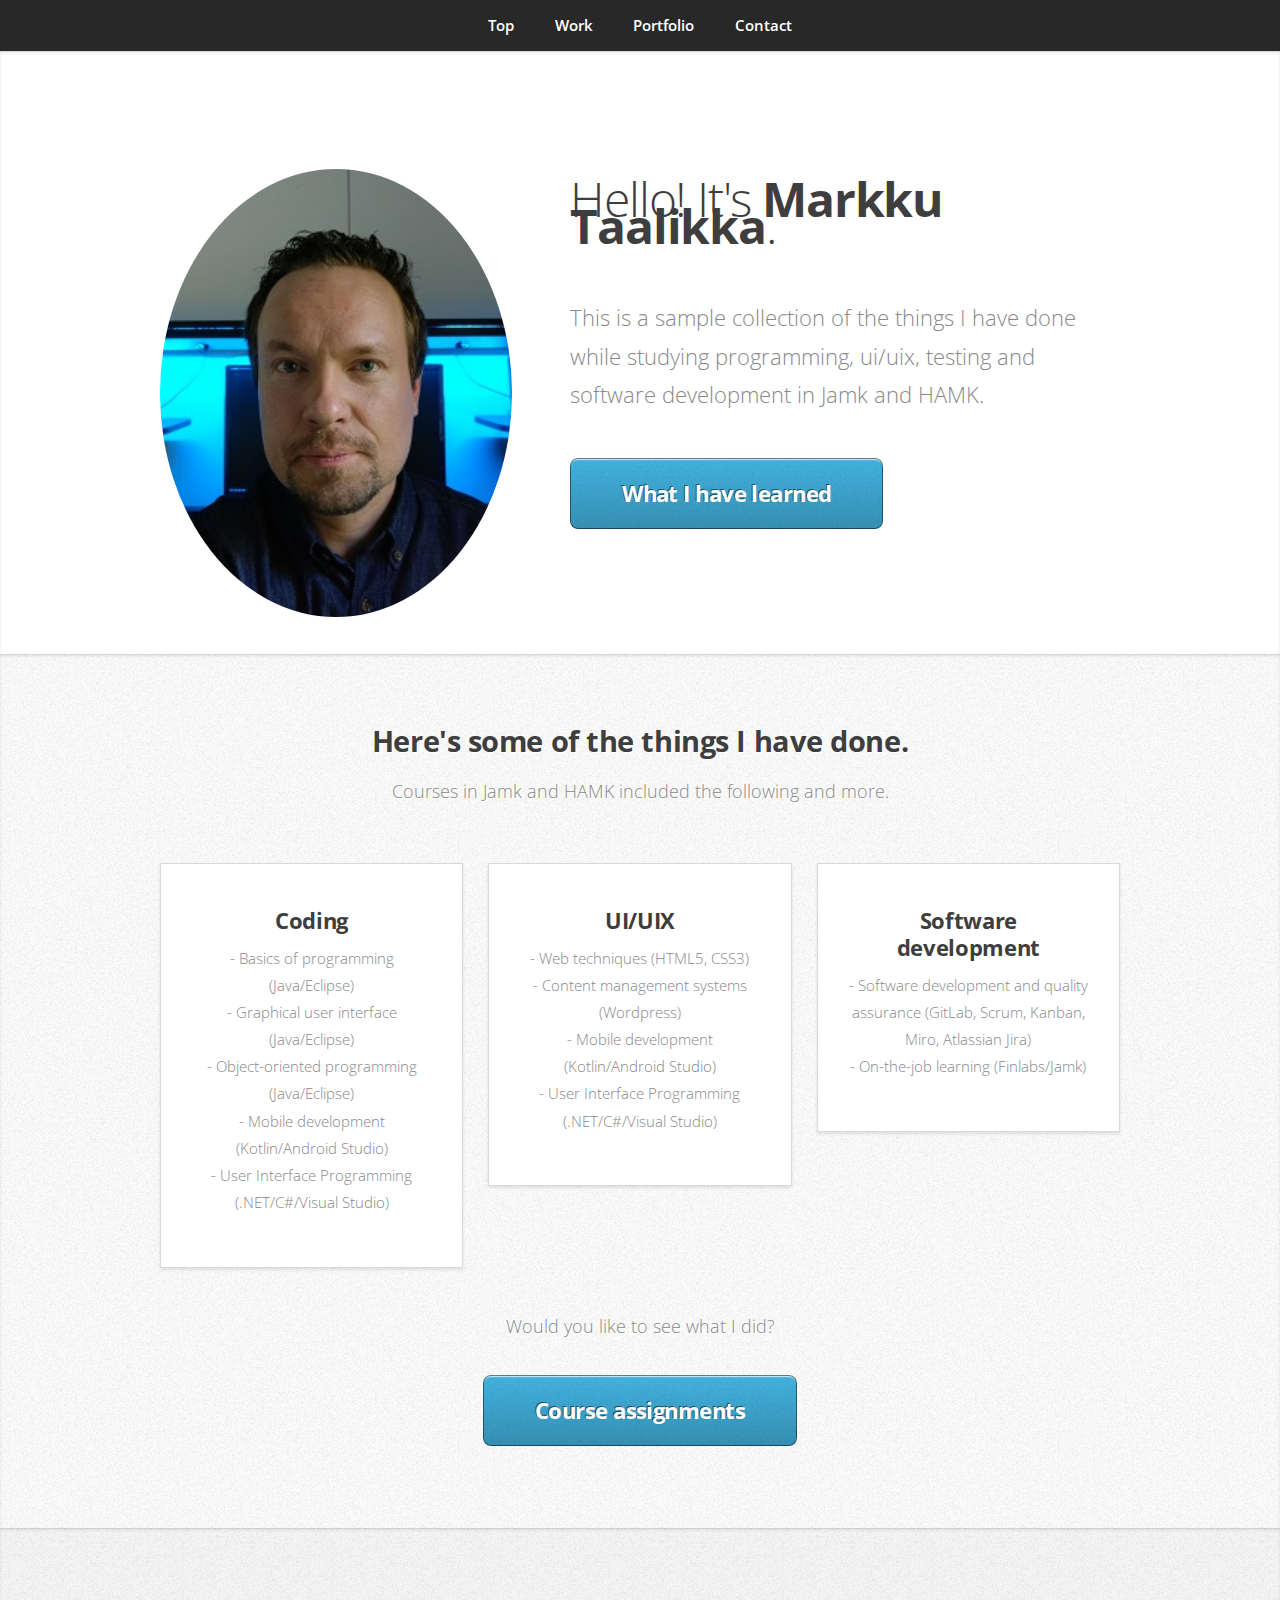
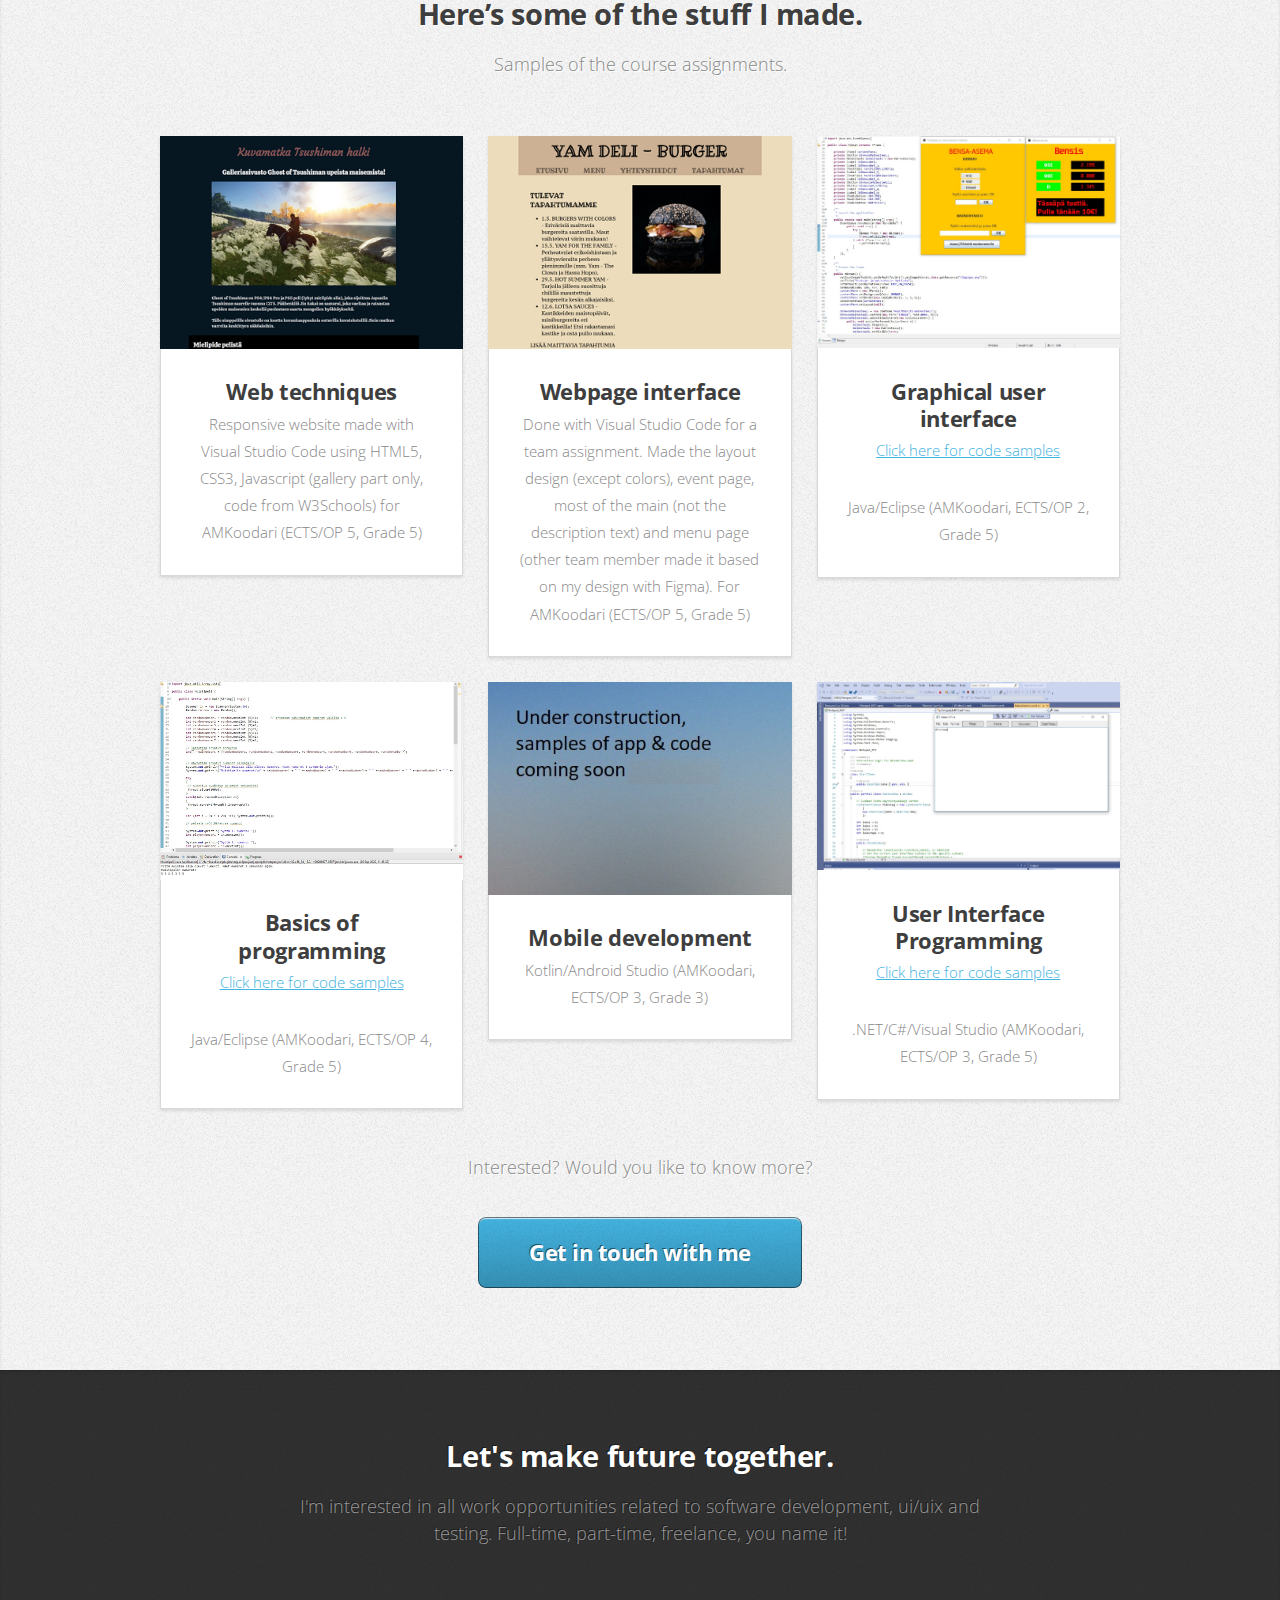
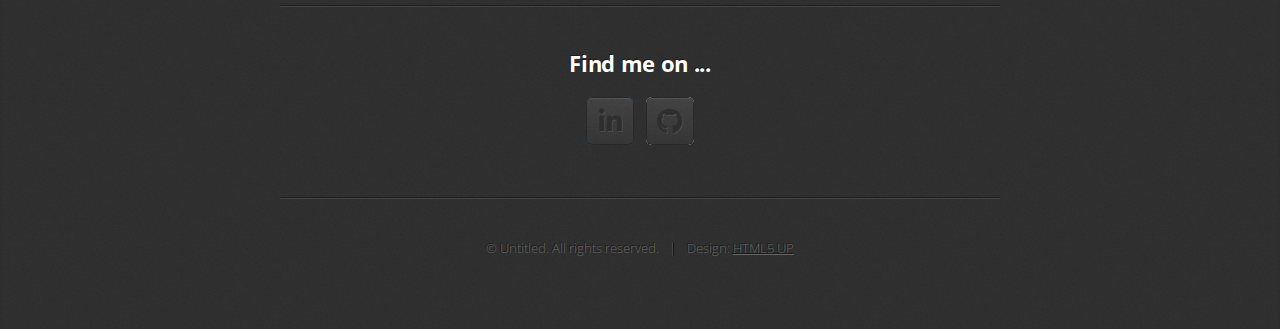
==== commit 81d0cca1: "Added most code samples and some tweaks" ====
--- a/index.html
+++ b/index.html
@@ -88,29 +88,31 @@
 					<div class="row">
 						<div class="col-4 col-6-medium col-12-small">
 							<article class="box style2">
-								<a href="images/Web_techniques_full_resize_MJT_HAMK.png" class="image featured" target="_blank"><img src="images/Web_techniques_tn_MJT_HAMK.png" alt="thumbnail_MJT_webpage" /></a>
-								<h3><a href="#">Web techniques</a></h3>
-								<p>Made with Visual Studio Code using HTML5, CSS3, Javascript (gallery part only, code from W3Schools) for AMKoodari (ECTS/OP 5, Grade 5)</p>
-							</article>
-						</div>
-						<div class="col-4 col-6-medium col-12-small">
-							<article class="box style2">
-								<a href="images/Bittikyylat_site_resize.png" class="image featured" target="_blank"><img src="images/Bittikyylat_events_tn.png" alt="" /></a>
-								<h3><a href="#">Webpage interface</a></h3>
+								<a href="HamkWTMJT/index.html" class="image featured" target="_blank"><img src="images/Web_techniques_tn_MJT_HAMK.png" alt="thumbnail_MJT_webpage" /></a>
+								<h3><a href="HamkWTMJT/index.html" target="_blank">Web techniques</a></h3>
+								<p>Responsive website made with Visual Studio Code using HTML5, CSS3, Javascript (gallery part only, code from W3Schools) for AMKoodari (ECTS/OP 5, Grade 5)</p>
+							</article>
+						</div>
+						<div class="col-4 col-6-medium col-12-small">
+							<article class="box style2">
+								<a href="HamkWKMJT/index.html" class="image featured" target="_blank"><img src="images/Bittikyylat_events_tn.png" alt="thumbnail_MJT_webpage2" /></a>
+								<h3><a href="HamkWKMJT/index.html" target="_blank">Webpage interface</a></h3>
 								<p>Done with Visual Studio Code for a team assignment. Made the layout design (except colors), event page, most of the main (not the description text) and menu page (other team member made it based on my design with Figma). For AMKoodari (ECTS/OP 5, Grade 5)</p>
 							</article>
 						</div>
 						<div class="col-4 col-6-medium col-12-small">
 							<article class="box style2">
-								<a href="#" class="image featured"><img src="images/pic03.jpg" alt="" /></a>
-								<h3><a href="#">Graphical user interface</a></h3>
+								<a href="HamkGUIMJT/HamkGUI_MJT.jpg" class="image featured" target="_blank"><img src="HamkGUIMJT/HamkGUI_MJT.jpg" alt="thumbnail_MJT_GUI" /></a>
+								<h3><a href="HamkGUIMJT/HamkGUI_MJT_Code.txt" target="_blank">Graphical user interface</a></h3>
+								<p><a href="HamkGUIMJT/HamkGUI_MJT_Code.txt" target="_blank">Click here for code samples</a></p>
 								<p>Java/Eclipse (AMKoodari, ECTS/OP 2, Grade 5)</p>
 							</article>
 						</div>
 						<div class="col-4 col-6-medium col-12-small">
 							<article class="box style2">
-								<a href="#" class="image featured"><img src="images/pic03.jpg" alt="" /></a>
-								<h3><a href="#">Basics of programming</a></h3>
+								<a href="HamkOPMJT/Muistipeli_example.jpg" class="image featured" target="_blank"><img src="HamkOPMJT/Muistipeli_example.jpg" alt="thumbnail_MJT_OP" /></a>
+								<h3><a href="HamkOPMJT/Ohjelmoinnin perusteet koostelista.txt" target="_blank">Basics of programming</a></h3>
+								<p><a href="HamkOPMJT/Ohjelmoinnin perusteet koostelista.txt" target="_blank">Click here for code samples</a></p>
 								<p>Java/Eclipse (AMKoodari, ECTS/OP 4, Grade 5)</p>
 							</article>
 						</div>
@@ -123,8 +125,9 @@
 						</div>
 						<div class="col-4 col-6-medium col-12-small">
 							<article class="box style2">
-								<a href="#" class="image featured"><img src="images/pic03.jpg" alt="" /></a>
-								<h3><a href="#">User Interface Programming</a></h3>
+								<a href="HamkUIMJT/HamkUI_MJT.jpg" class="image featured" target="_blank"><img src="HamkUIMJT/HamkUI_MJT.jpg" target="_blank" alt="thumbnail_MJT_UI" /></a>
+								<h3><a href="HamkUIMJT/HamkUI_MJT_Nano_Office_Sample.txt" target="_blank">User Interface Programming</a></h3>
+								<p><a href="HamkUIMJT/HamkUI_MJT_Nano_Office_Sample.txt" target="_blank">Click here for code samples</a></p>
 								<p>.NET/C#/Visual Studio (AMKoodari, ECTS/OP 3, Grade 5)</p>
 							</article>
 						</div>
